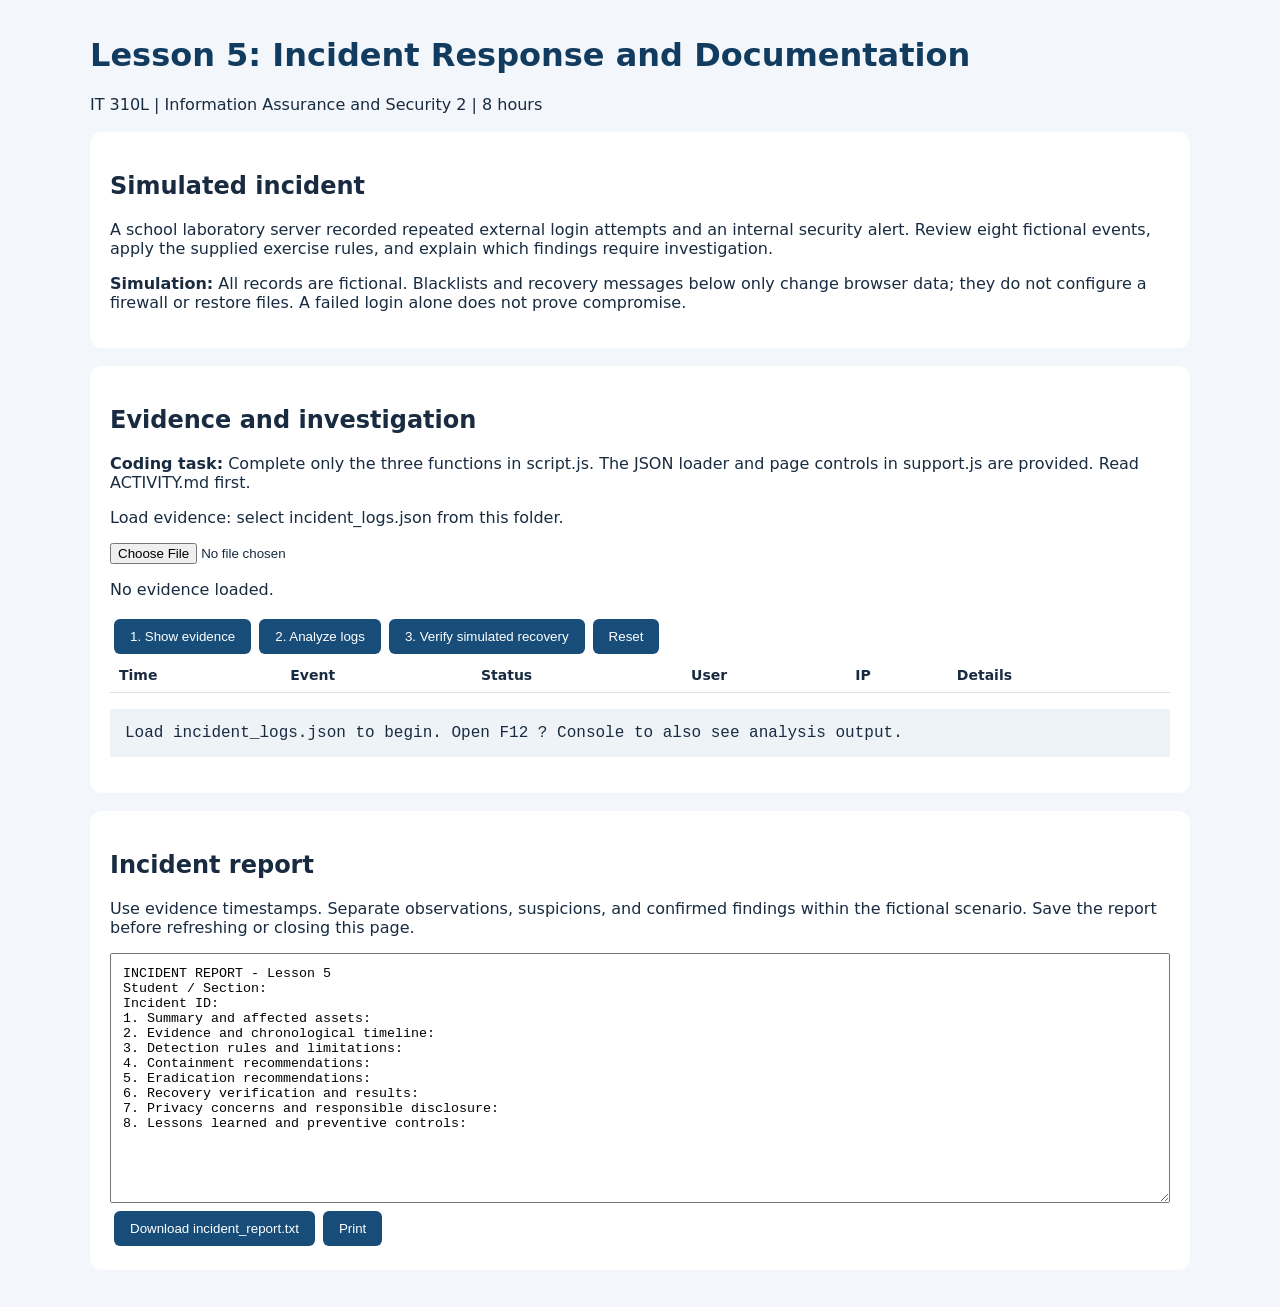
==== Lesson 5/Actual/Student Exercise/index.html @ 65751d6c "Set AIS2 repository root and restrict tracked files to student activity" ====
<!doctype html>
<html lang="en">
  <head>
    <meta charset="utf-8" />
    <meta name="viewport" content="width=device-width, initial-scale=1" />
    <title>Lesson 5 | Incident Response and Documentation</title>
    <style>
      body {
        font: 16px system-ui;
        max-width: 1100px;
        margin: 36px auto;
        padding: 0 20px;
        color: #182b40;
        background: #f3f6fa;
      }
      h1 {
        color: #123b60;
      }
      section {
        background: white;
        padding: 20px;
        margin: 18px 0;
        border-radius: 12px;
      }
      button {
        padding: 10px 16px;
        margin: 4px;
        background: #174d78;
        color: white;
        border: 0;
        border-radius: 6px;
        cursor: pointer;
      }
      table {
        width: 100%;
        border-collapse: collapse;
        font-size: 14px;
      }
      th,
      td {
        text-align: left;
        padding: 9px;
        border-bottom: 1px solid #ddd;
      }
      pre {
        white-space: pre-wrap;
        background: #eef3f8;
        padding: 15px;
      }
      textarea {
        box-sizing: border-box;
        width: 100%;
        min-height: 250px;
        padding: 12px;
      }
      .scroll {
        overflow: auto;
      }
      @media print {
        button {
          display: none;
        }
        body {
          background: white;
        }
      }
    </style>
  </head>
  <body>
    <h1>Lesson 5: Incident Response and Documentation</h1>
    <p>IT 310L | Information Assurance and Security 2 | 8 hours</p>
    <section>
      <h2>Simulated incident</h2>
      <p>
        A school laboratory server recorded repeated external login attempts and
        an internal security alert. Review eight fictional events, apply the
        supplied exercise rules, and explain which findings require
        investigation.
      </p>
      <p>
        <strong>Simulation:</strong> All records are fictional. Blacklists and
        recovery messages below only change browser data; they do not configure
        a firewall or restore files. A failed login alone does not prove
        compromise.
      </p>
    </section>
    <section>
      <h2>Evidence and investigation</h2>
      <p>
        <strong>Coding task:</strong> Complete only the three functions in
        script.js. The JSON loader and page controls in support.js are provided.
        Read ACTIVITY.md first.
      </p>
      <p>
        <label for="log-file"
          >Load evidence: select incident_logs.json from this folder.</label
        >
      </p>
      <input id="log-file" type="file" accept=".json,application/json" />
      <p id="file-status" role="status">No evidence loaded.</p>
      <button id="show" disabled>1. Show evidence</button
      ><button id="analyze" disabled>2. Analyze logs</button
      ><button id="recover">3. Verify simulated recovery</button
      ><button id="reset">Reset</button>
      <div class="scroll">
        <table>
          <thead>
            <tr>
              <th>Time</th>
              <th>Event</th>
              <th>Status</th>
              <th>User</th>
              <th>IP</th>
              <th>Details</th>
            </tr>
          </thead>
          <tbody id="logs"></tbody>
        </table>
      </div>
      <pre id="output" aria-live="polite">
Load incident_logs.json to begin. Open F12 ? Console to also see analysis output.</pre>
    </section>
    <section>
      <h2>Incident report</h2>
      <p>
        Use evidence timestamps. Separate observations, suspicions, and
        confirmed findings within the fictional scenario. Save the report before
        refreshing or closing this page.
      </p>
      <textarea id="report" aria-label="Incident report"></textarea
      ><button id="download">Download incident_report.txt</button
      ><button onclick="window.print()">Print</button>
    </section>
    <script src="script.js"></script>
    <script src="support.js"></script>
  </body>
</html>
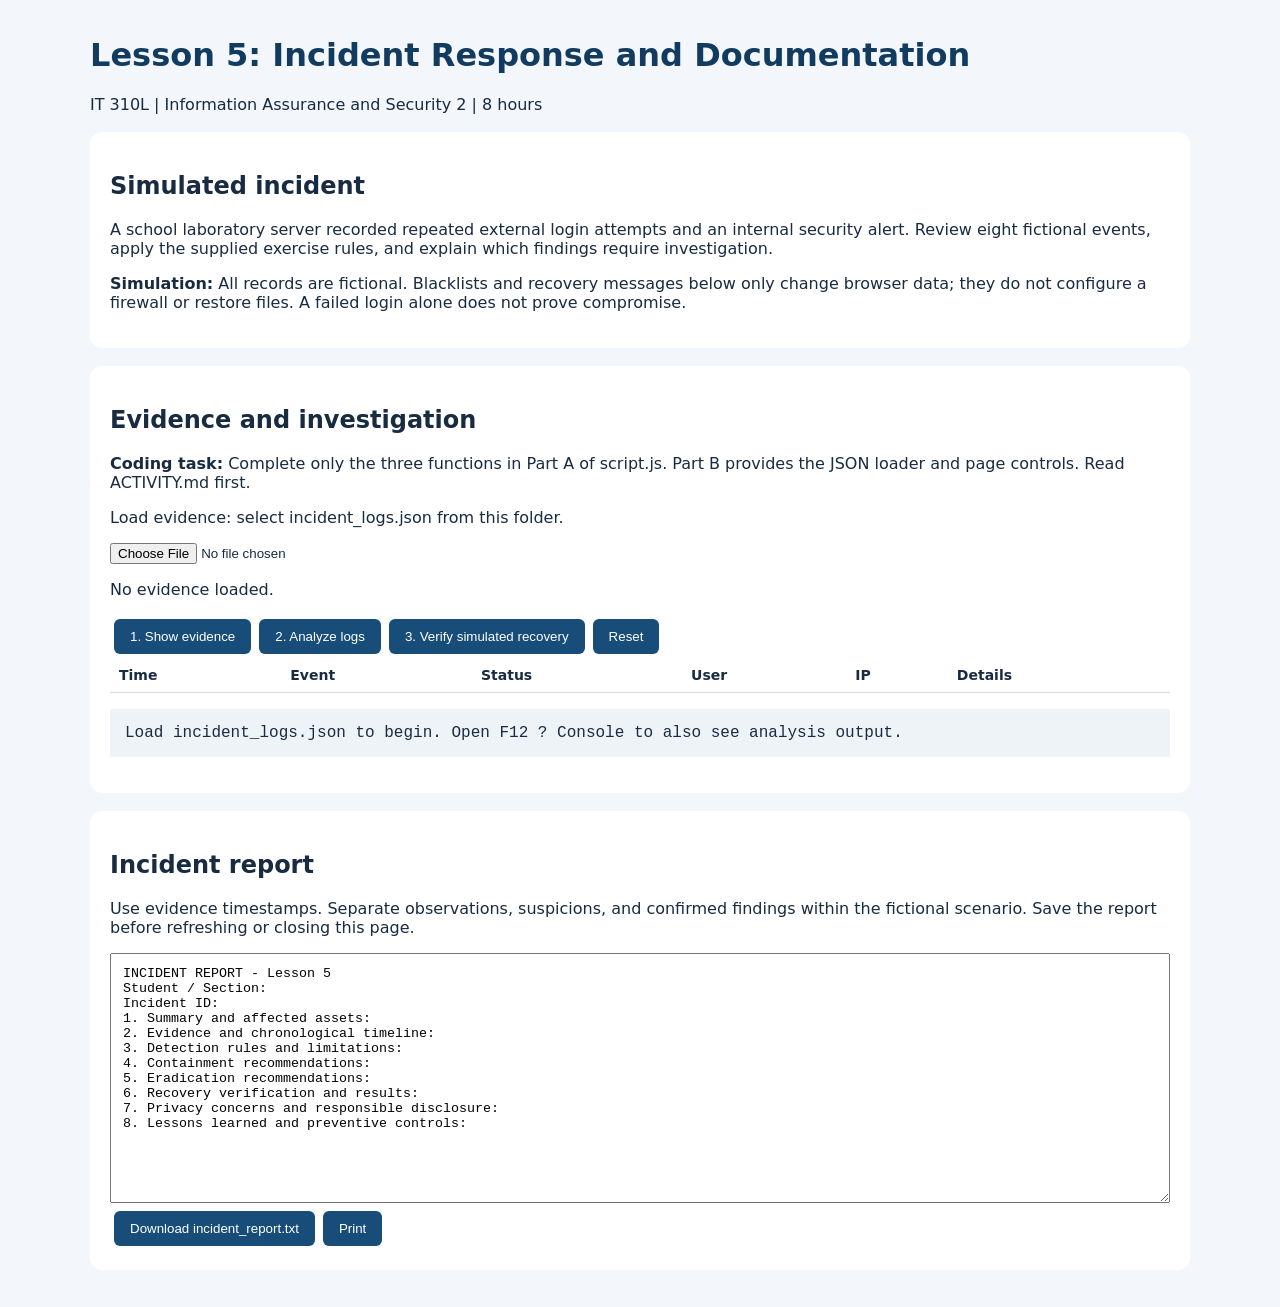
==== commit 47e1ccb2: "changes" ====
--- a/Lesson 5/Actual/Student Exercise/index.html
+++ b/Lesson 5/Actual/Student Exercise/index.html
@@ -88,7 +88,7 @@
       <h2>Evidence and investigation</h2>
       <p>
         <strong>Coding task:</strong> Complete only the three functions in
-        script.js. The JSON loader and page controls in support.js are provided.
+        Part A of script.js. Part B provides the JSON loader and page controls.
         Read ACTIVITY.md first.
       </p>
       <p>
@@ -132,6 +132,5 @@
       ><button onclick="window.print()">Print</button>
     </section>
     <script src="script.js"></script>
-    <script src="support.js"></script>
   </body>
 </html>
